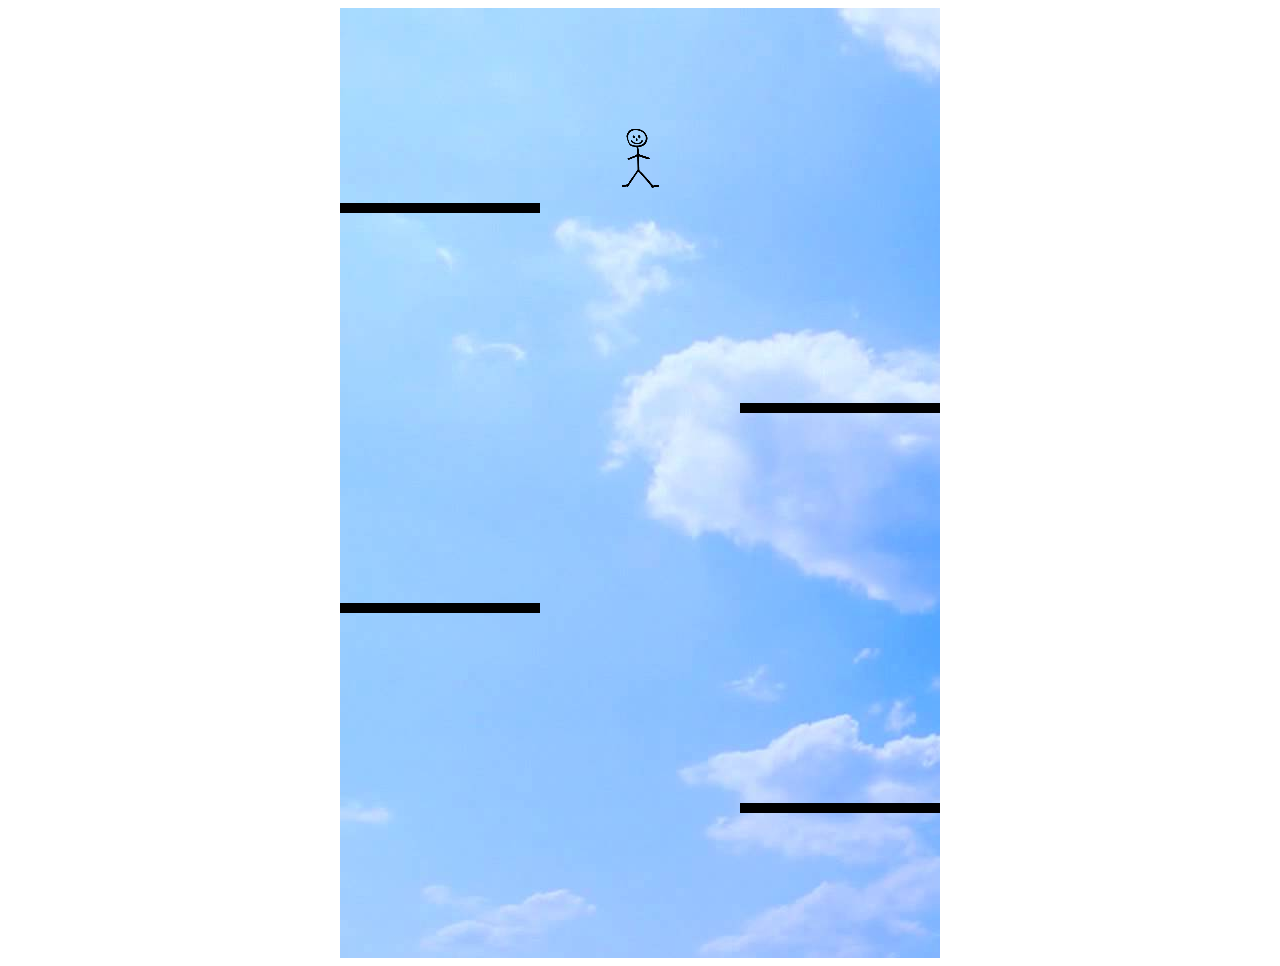
==== games/game.html @ ee2b7ddc "Reverse Doodlejump initial commit" ====
<!DOCTYPE html>
<html>

<head>
    <meta charset="utf-8" />
    <title>Reverse Doodlejump</title>
    <link rel="stylesheet" href="style.css">
    <style>* </style>
</head>

<body>
    <canvas id="myCanvas" width="600" height="950"></canvas>
    <script src="game.js"></script>
</body>

</html>
---- games/style.css ----
{
    padding: 0;
    margin: 0;
}

canvas {
    background:url(assets/sky-simple.jpg);
    display: block;
    margin: 0 auto;
}
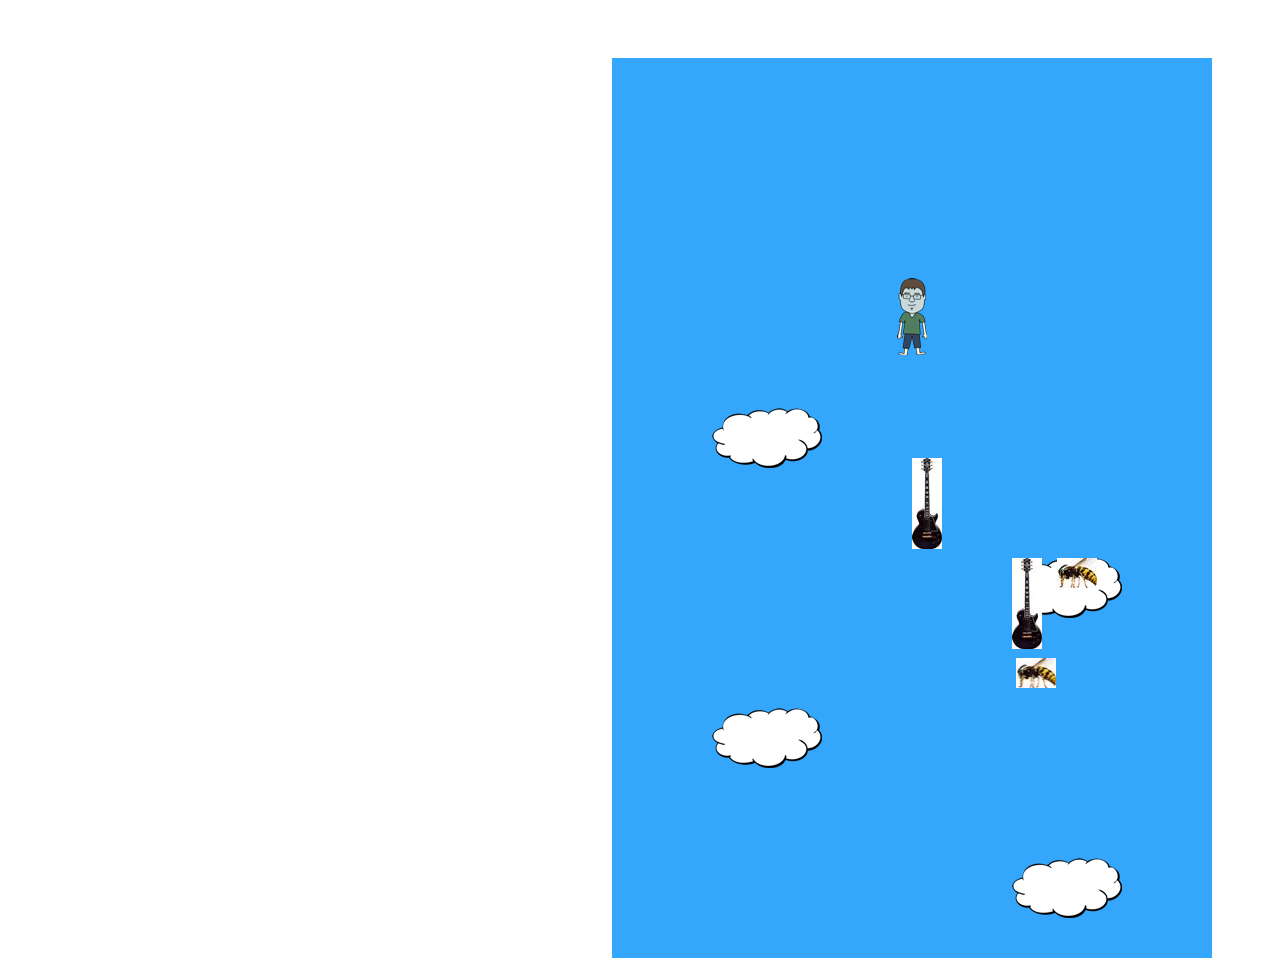
==== commit b5155559: "Updated reverse doodlejump game" ====
--- a/games/game.html
+++ b/games/game.html
@@ -5,12 +5,20 @@
     <meta charset="utf-8" />
     <title>Reverse Doodlejump</title>
     <link rel="stylesheet" href="style.css">
-    <style>* </style>
 </head>
 
 <body>
     <canvas id="myCanvas" width="600" height="950"></canvas>
+    <script src="vector.js"></script>
+    <script src="level.js"></script>
+    <script src="player.js"></script>
+    <script src="other-objects.js"></script>
     <script src="game.js"></script>
+    <script src="canvas.js"></script>
+    <script src="plans.js"></script>
+    <script>
+        runGame([plan1], CanvasDisplay);
+    </script>
 </body>
 
 </html>
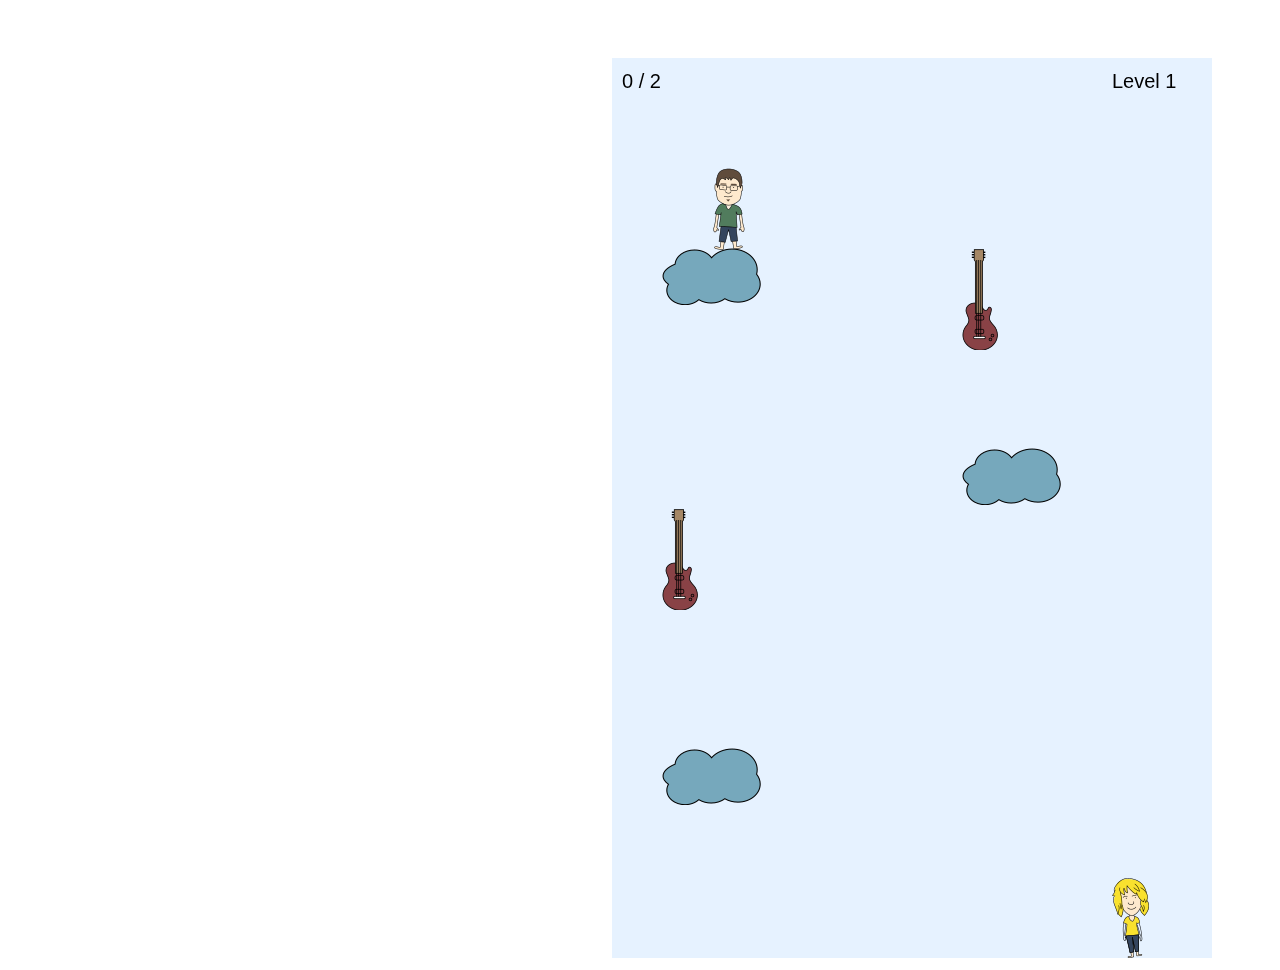
==== commit e1f24354: "Final version of reverse doodlejump game" ====
--- a/games/game.html
+++ b/games/game.html
@@ -17,7 +17,7 @@
     <script src="canvas.js"></script>
     <script src="plans.js"></script>
     <script>
-        runGame([plan1], CanvasDisplay);
+        runGame(plans, CanvasDisplay);
     </script>
 </body>
 
